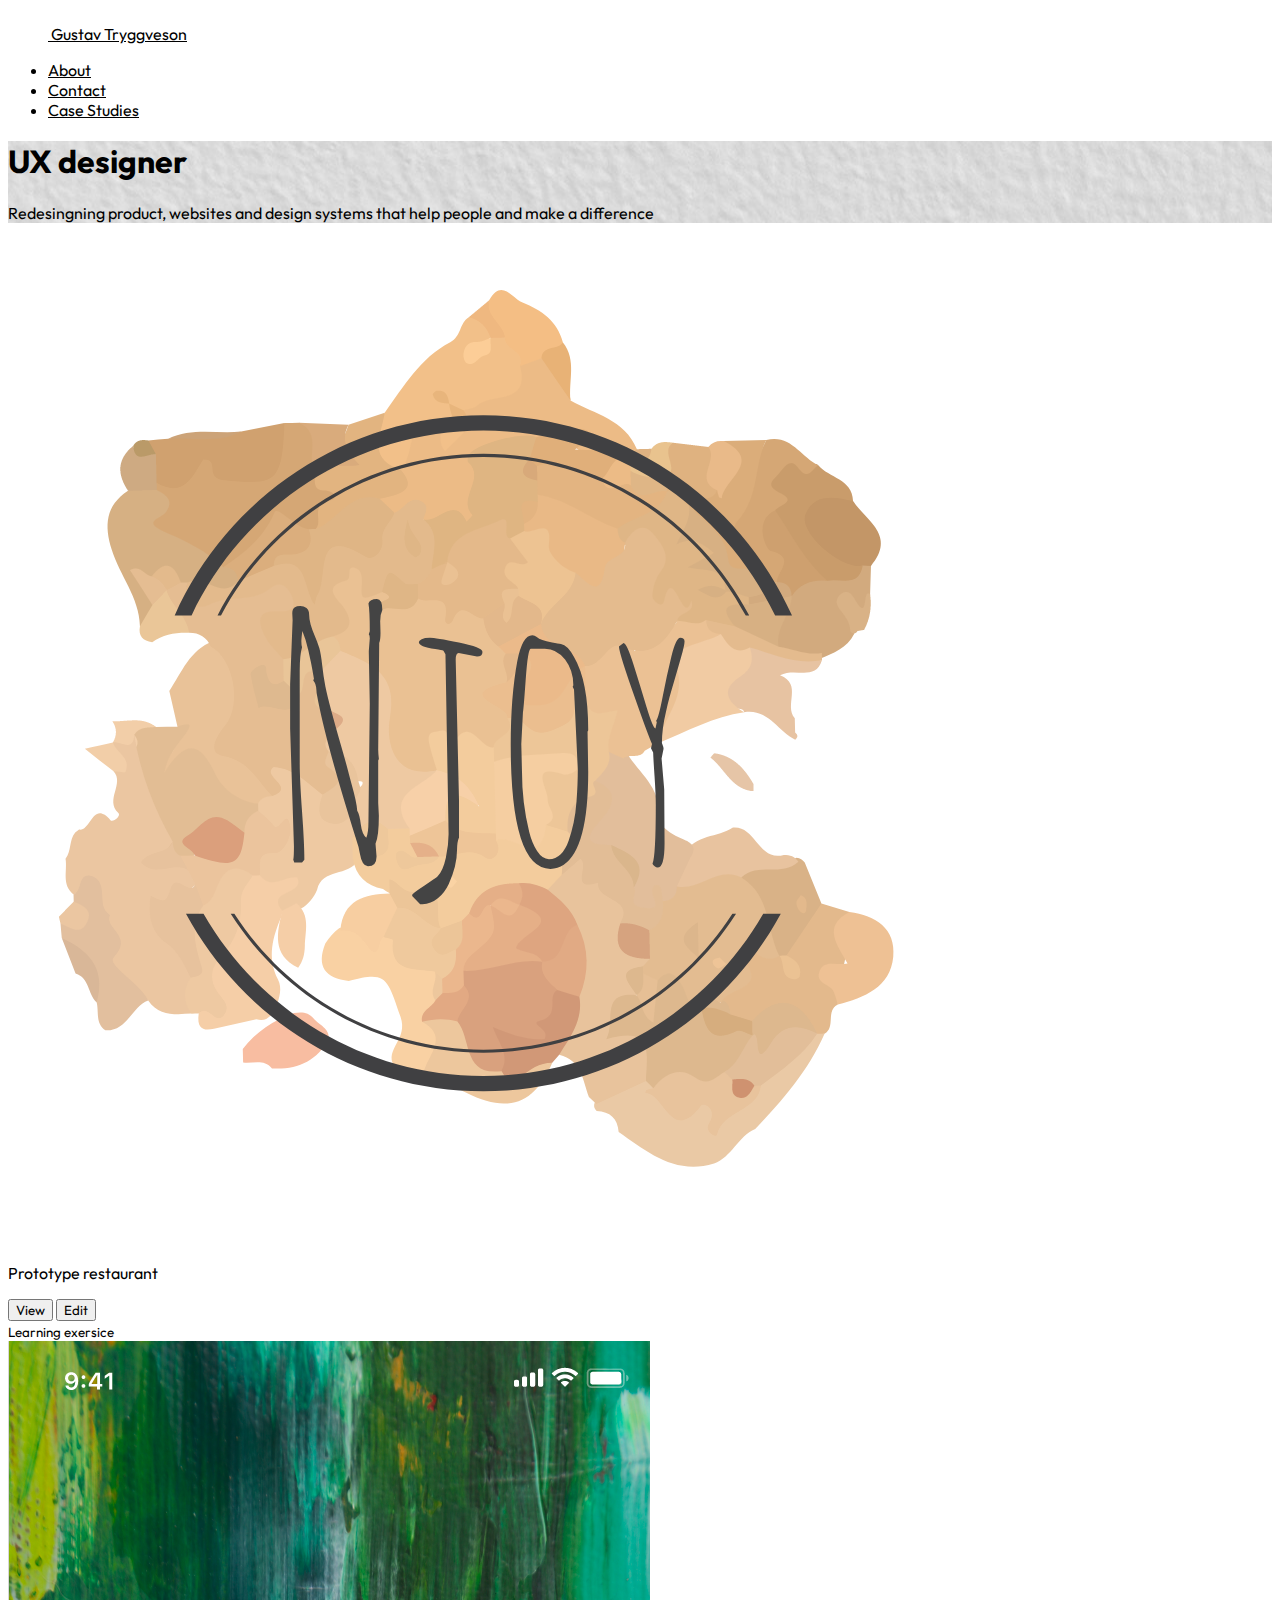
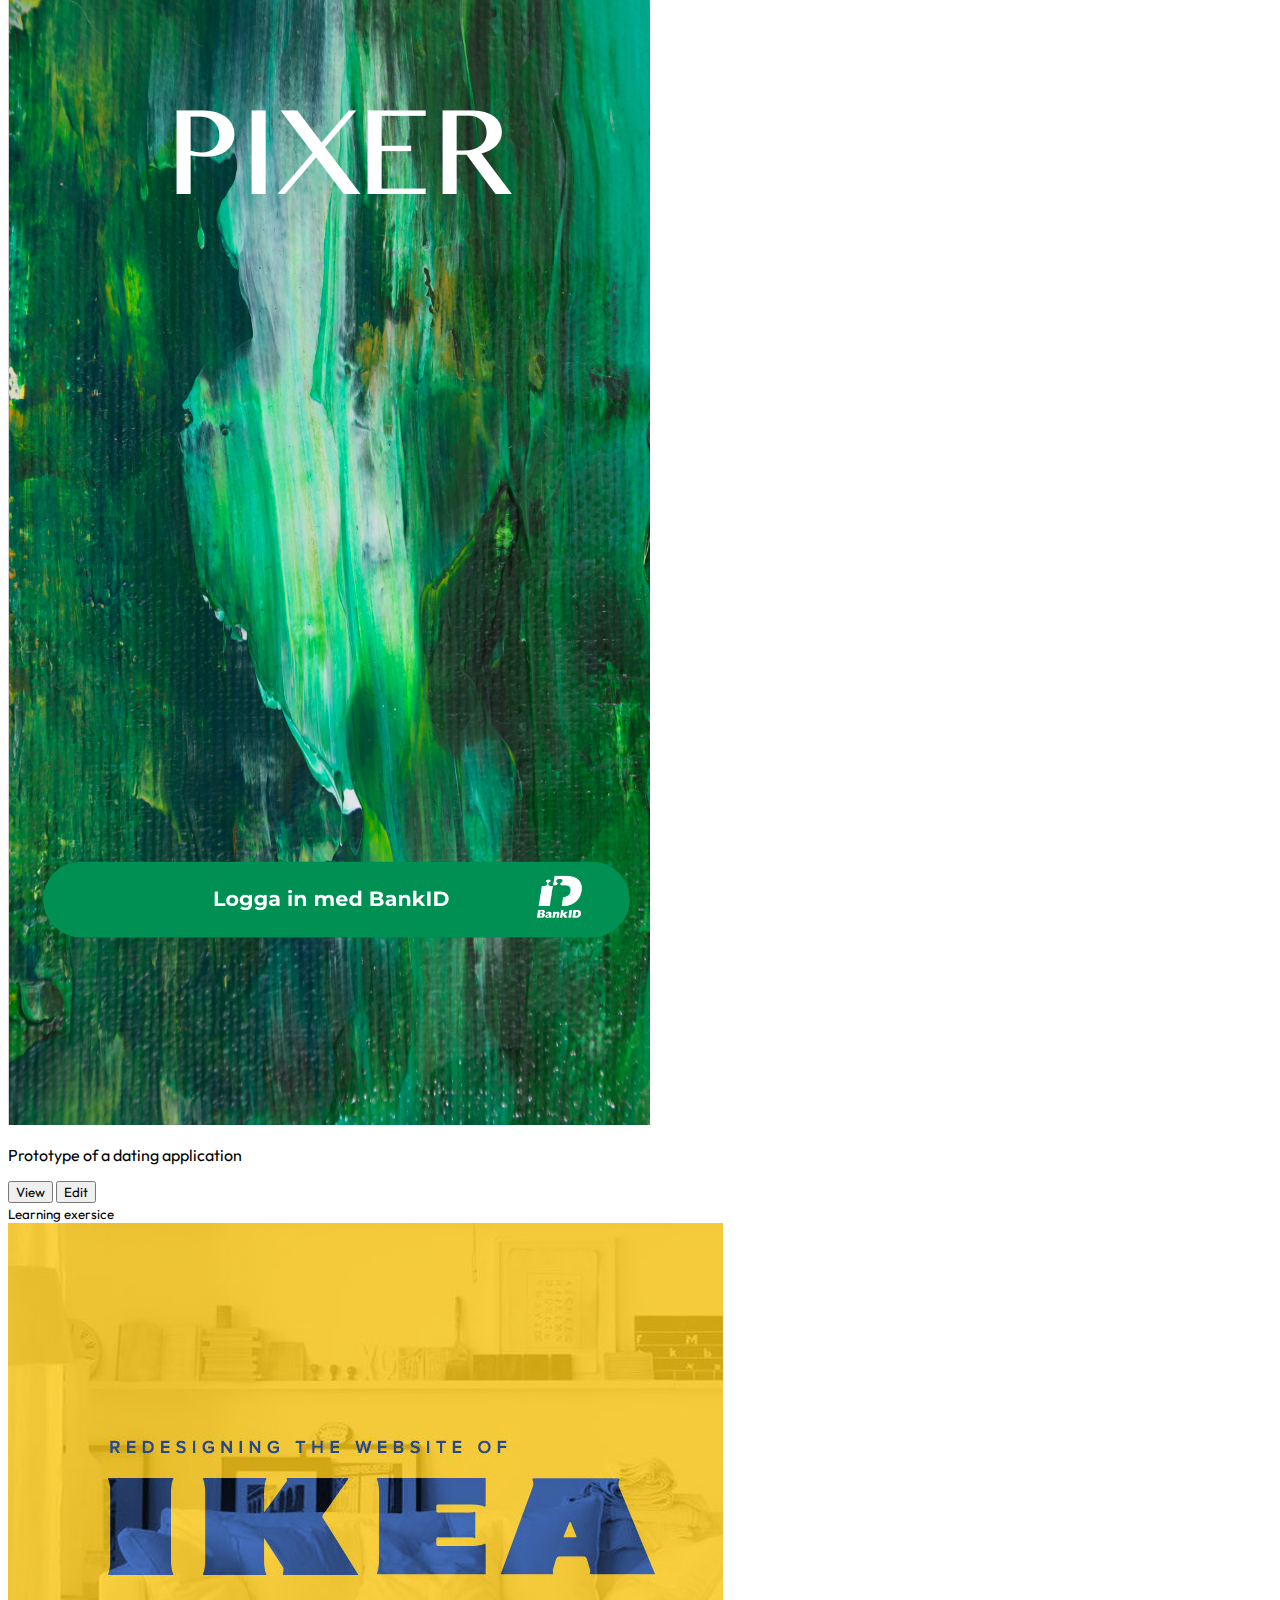
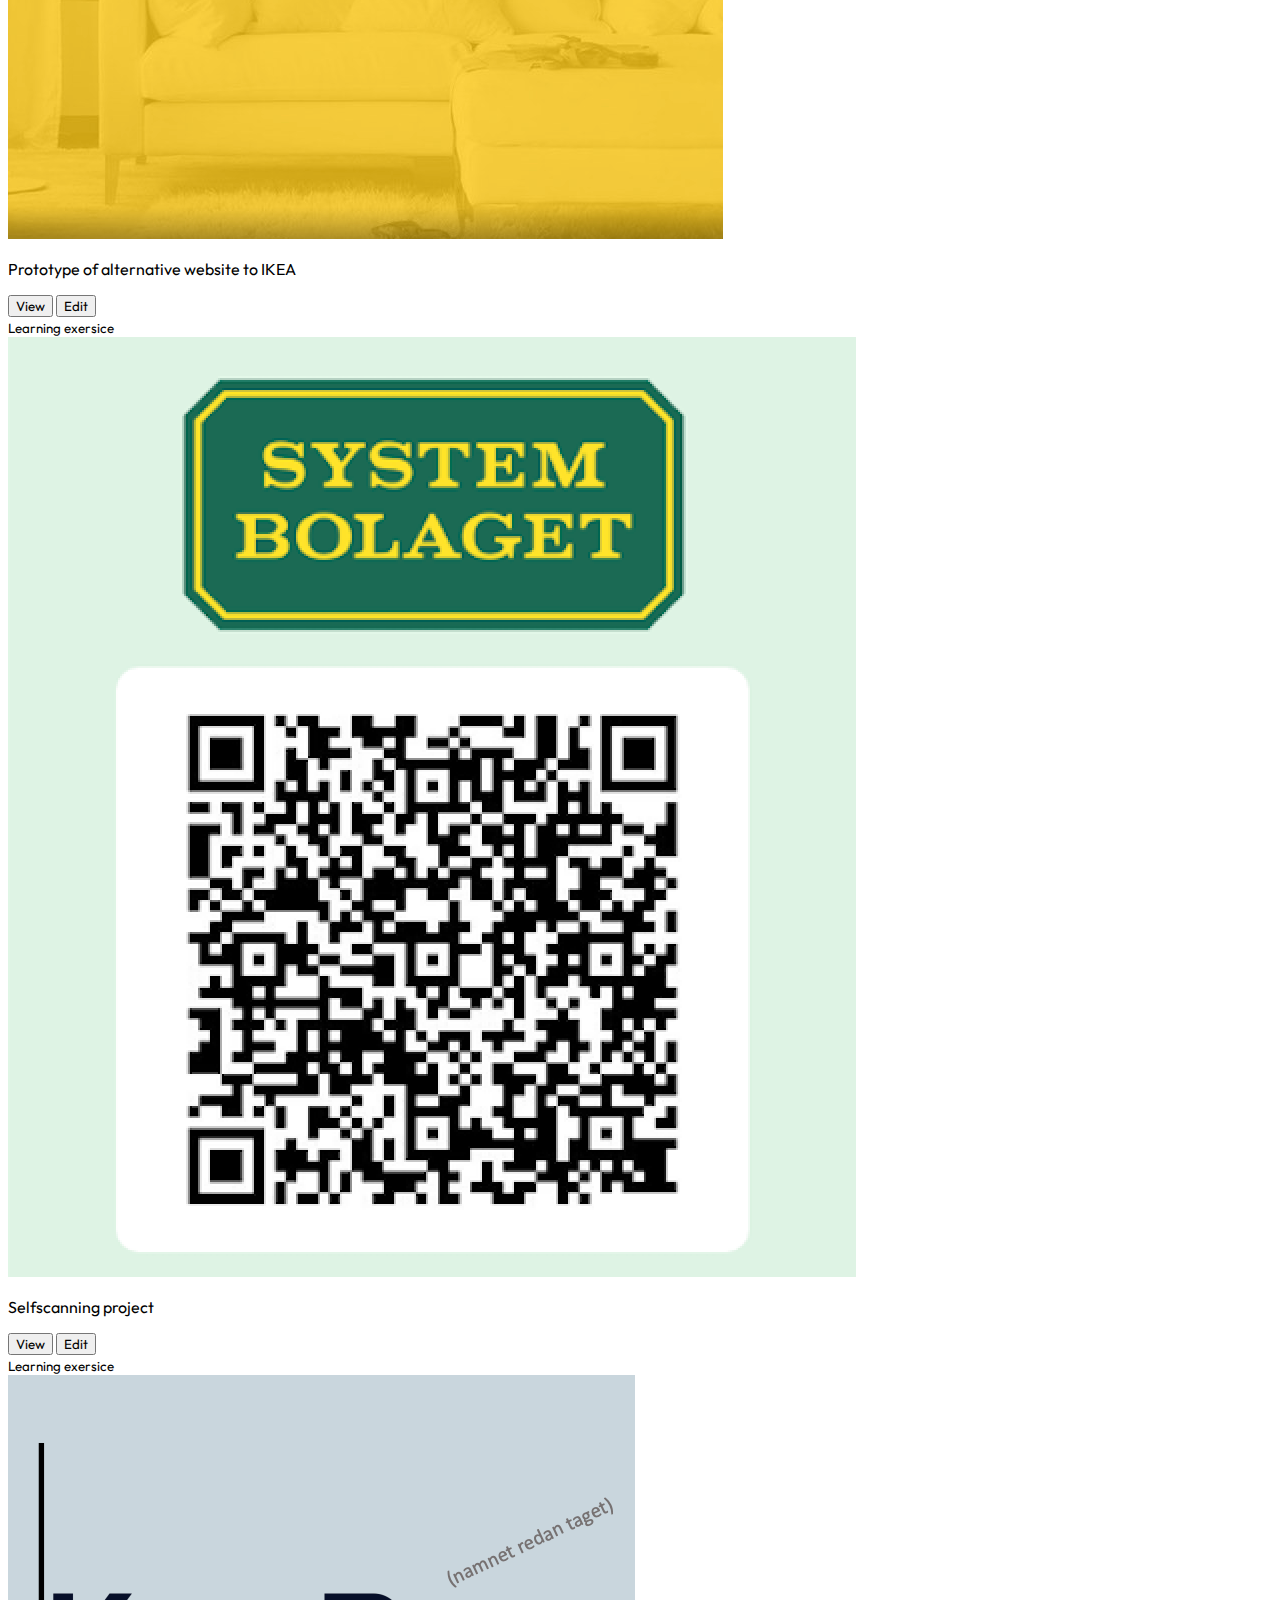
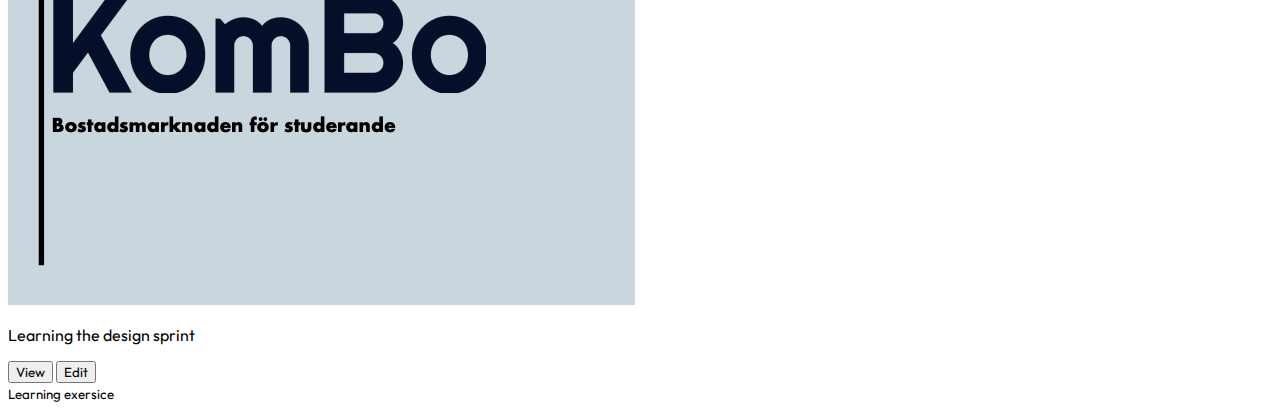
==== index.html @ 91d8a1f4 "First" ====
<!doctype html>
<html lang="en">

<head>
  <!-- Required meta tags -->
  <meta charset="utf-8">
  <meta name="viewport" content="width=device-width, initial-scale=1">

  <!-- Bootstrap CSS -->
  <link href="https://cdn.jsdelivr.net/npm/bootstrap@5.1.3/dist/css/bootstrap.min.css" rel="stylesheet"
    integrity="sha384-1BmE4kWBq78iYhFldvKuhfTAU6auU8tT94WrHftjDbrCEXSU1oBoqyl2QvZ6jIW3" crossorigin="anonymous">
  <link href="styles.css" rel="stylesheet">

  <title>Gustav Tryggveson</title>
</head>

<body>
  <!--Fixa så naven är delad på vardeera sida-->
  <nav class="container">
    <header class="d-flex flex-wrap justify-content-center py-3 mb-4 border-bottom">
      <a href="index.html" class="d-flex align-items-center mb-3 mb-md-0 me-md-auto text-dark text-decoration-none">
        <svg class="bi me-2" width="40" height="32">
          <use xlink:href="#bootstrap"></use>
        </svg>
        <span class="fs-4">Gustav Tryggveson</span>
      </a>

      <ul class="nav nav-pills">
        <li class="nav-item"><a href="#" class="nav-link" aria-current="page">About</a></li>
        <li class="nav-item"><a href="#" class="nav-link">Contact</a></li>
        <li class="nav-item"><a href="#" class="nav-link">Case Studies</a></li>
      </ul>
    </header>
  </nav>
  <div class="position-relative overflow-hidden p-3 p-md-5 m-md-3 text-center bg-light"
    style="background-image:url(img/background.jpeg);">
    <div class="card-img-overlay col-md-5 p-lg-5 mx-auto m-5">
      <h1 class="mx-auto display-4 fw-normal text-center">UX designer</h1>
      <p class="mx-auto lead fw-normal text-center">Redesingning product, websites and design systems that help people
        and make a difference
      </p>
    </div>
    <div class="product-device shadow-sm d-none d-md-block"></div>
    <div class="product-device product-device-2 shadow-sm d-none d-md-block"></div>
  </div>
  <div class="album py-5 bg-light">

    <div class="container">
      <div class="row row-cols-1 row-cols-sm-2 row-cols-md-3 g-3">
        <div class="col">
          <div class="card shadow-sm">
            <img src="img/njoylogo.png" class="img-thumbnail" alt="njoy">

            <div class="card-body">
              <p class="card-text">Prototype restaurant</p>
              <div class="d-flex justify-content-between align-items-center">
                <div class="btn-group">
                  <button type="button" class="btn btn-sm btn-outline-secondary">View</button>
                  <button type="button" class="btn btn-sm btn-outline-secondary">Edit</button>
                </div>
                <small class="text-muted">Learning exersice</small>
              </div>
            </div>
          </div>
        </div>

        <div class="col">
          <div class="card shadow-sm">
            <img src="img/pixer.png" class="img-thumbnail" alt="pixer">

            <div class="card-body">
              <p class="card-text">Prototype of a dating application</p>
              <div class="d-flex justify-content-between align-items-center">
                <div class="btn-group">
                  <button type="button" class="btn btn-sm btn-outline-secondary">View</button>
                  <button type="button" class="btn btn-sm btn-outline-secondary">Edit</button>
                </div>
                <small class="text-muted">Learning exersice</small>
              </div>
            </div>
          </div>
        </div>
        <div class="col">
          <div class="card shadow-sm">
            <img src="img/IKEA.png" class="img-thumbnail" alt="ikea">

            <div class="card-body">
              <p class="card-text">Prototype of alternative website to IKEA</p>
              <div class="d-flex justify-content-between align-items-center">
                <div class="btn-group">
                  <button type="button" class="btn btn-sm btn-outline-secondary">View</button>
                  <button type="button" class="btn btn-sm btn-outline-secondary">Edit</button>
                </div>
                <small class="text-muted">Learning exersice</small>
              </div>
            </div>
          </div>
        </div>
        <div class="col">
          <div class="card shadow-sm">
            <img src="img/systembolaget.png" class="img-thumbnail" alt="systembolaget">

            <div class="card-body">
              <p class="card-text">Selfscanning project</p>
              <div class="d-flex justify-content-between align-items-center">
                <div class="btn-group">
                  <button type="button" class="btn btn-sm btn-outline-secondary">View</button>
                  <button type="button" class="btn btn-sm btn-outline-secondary">Edit</button>
                </div>
                <small class="text-muted">Learning exersice</small>
              </div>
            </div>
          </div>
        </div>

        <div class="col">
          <div class="card shadow-sm">
            <img src="img/kombo.png" class="img-thumbnail" alt="kombo">

            <div class="card-body">
              <p class="card-text">Learning the design sprint</p>
              <div class="d-flex justify-content-between align-items-center">
                <div class="btn-group">
                  <button type="button" class="btn btn-sm btn-outline-secondary">View</button>
                  <button type="button" class="btn btn-sm btn-outline-secondary">Edit</button>
                </div>
                <small class="text-muted">Learning exersice</small>
              </div>
            </div>
          </div>
        </div>
      </div>
    </div>
  </div>
  </div>
</body>

</html>
---- styles.css ----
@import url('https://fonts.googleapis.com/css2?family=Comforter+Brush&family=Outfit:wght@700&display=swap');
@import "../node_modules/bootstrap/scss/utilities";
@import "../node_modules/bootstrap/scss/reboot";
@import "../node_modules/bootstrap/scss/type";
@import "../node_modules/bootstrap/scss/images";
@import "../node_modules/bootstrap/scss/containers";
@import "../node_modules/bootstrap/scss/grid";
@import "../node_modules/bootstrap/scss/helpers";
*{
    font-family: 'Comforter Brush', cursive;
    font-family: 'Outfit', sans-serif;
    color: black;
}
h1{
    color:black;
}
.nav-link{
    color:black;
}

.img-fluid .content{
    max-height: 300px;
    background-size: cover;
}
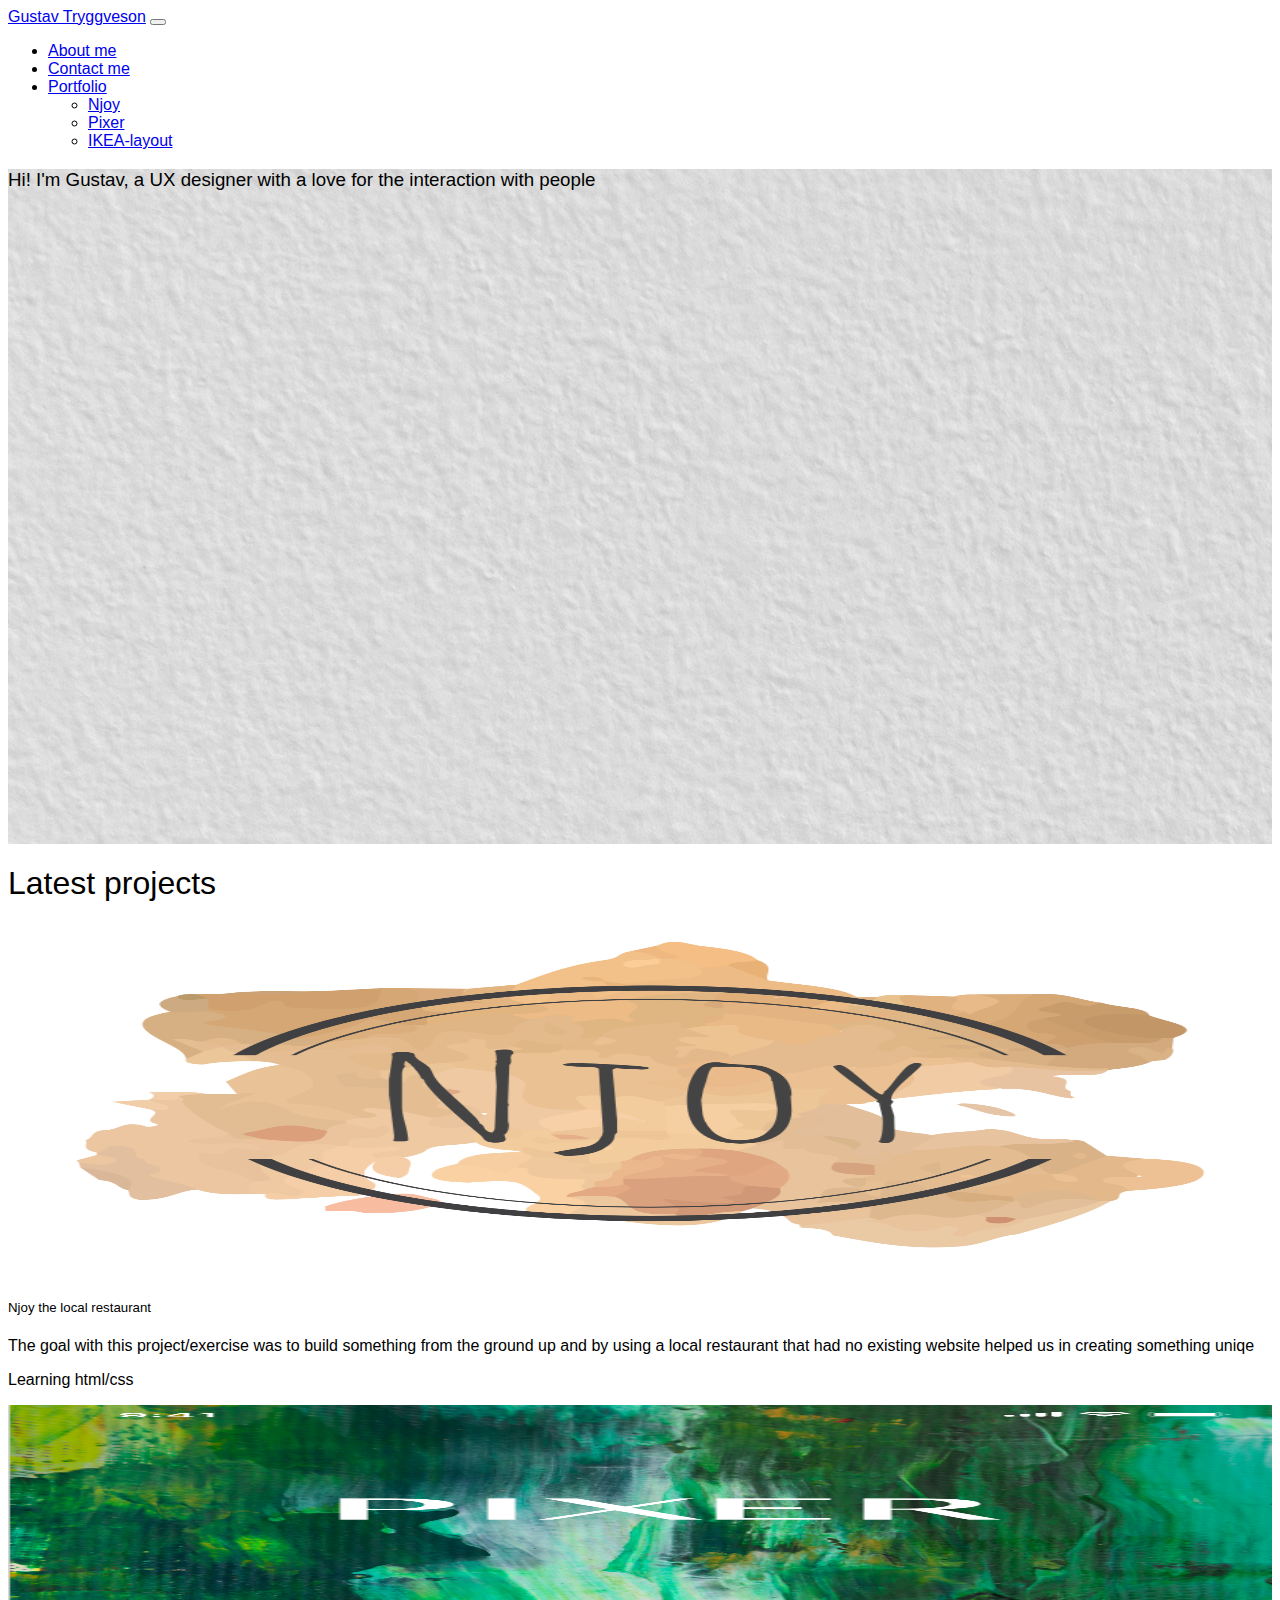
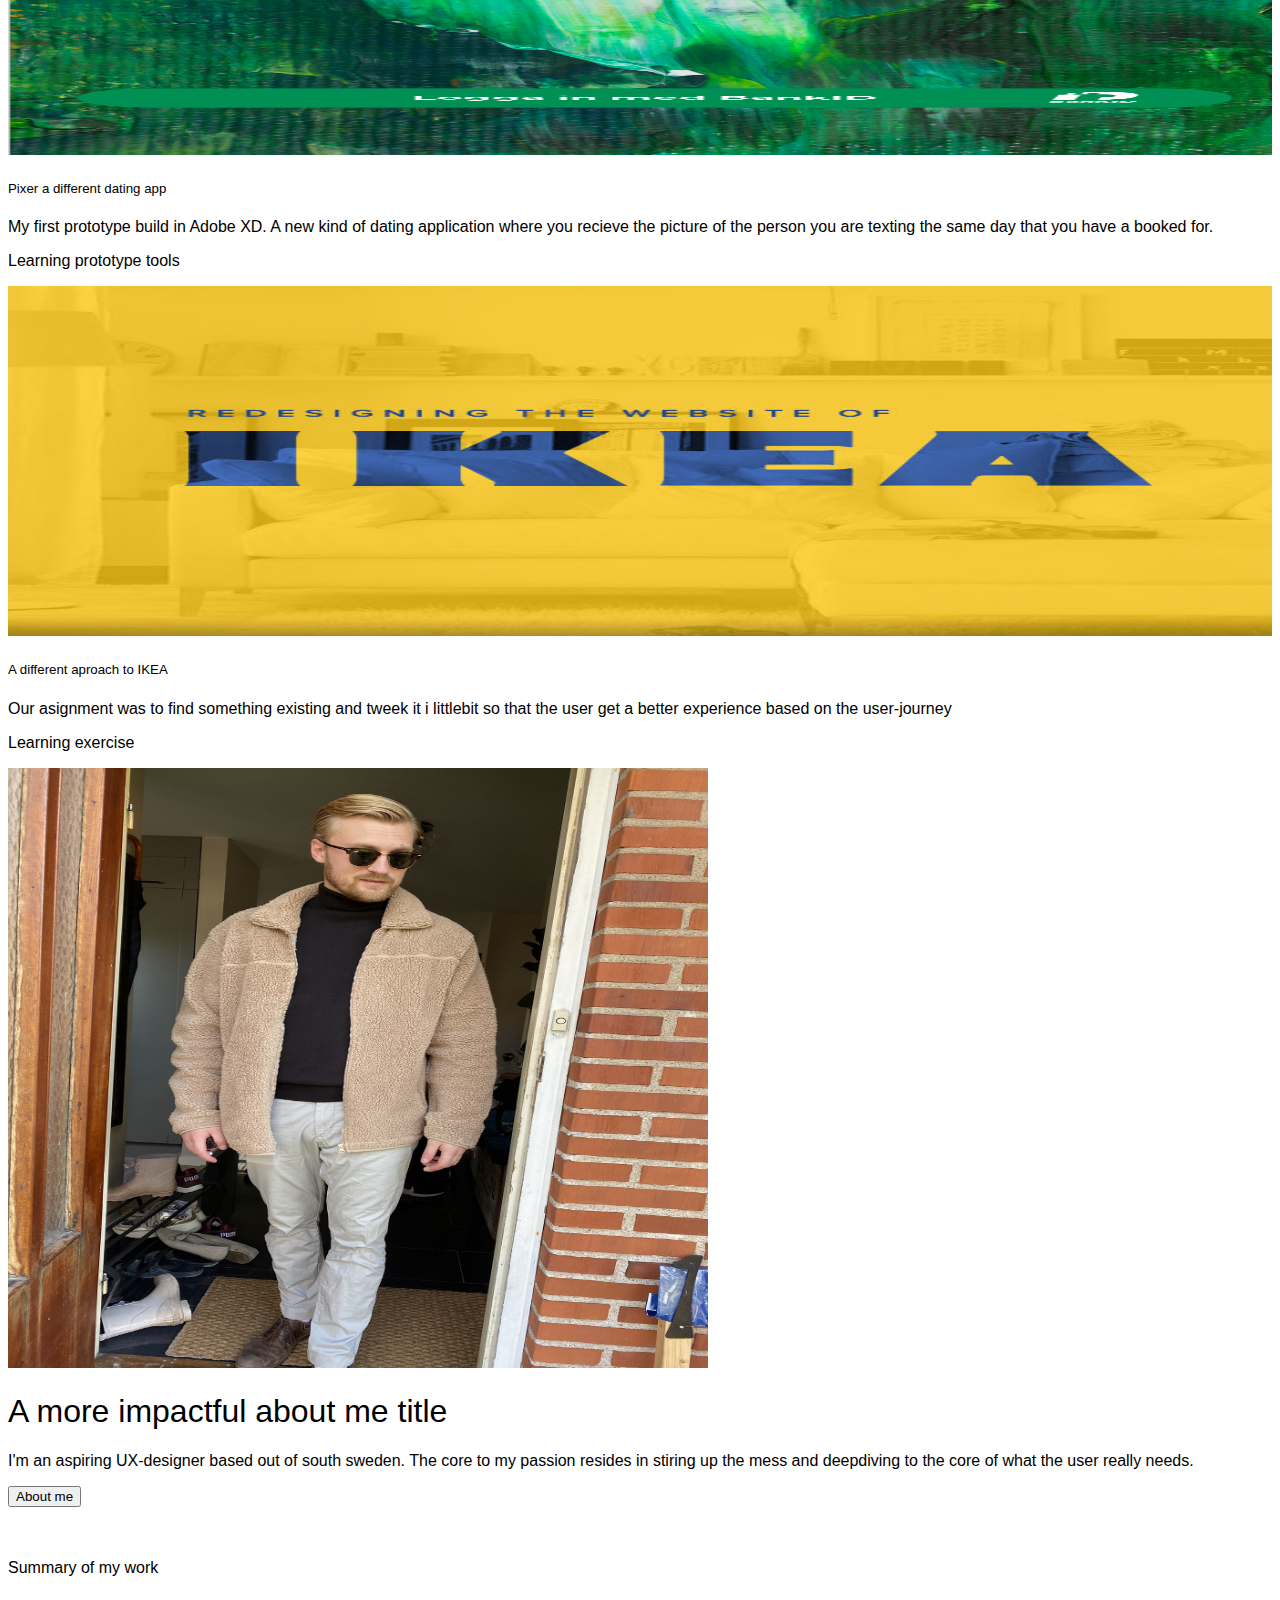
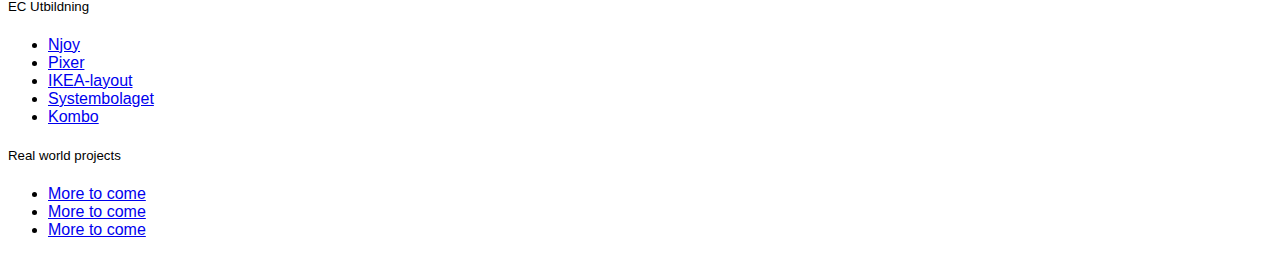
==== commit bd76b955: "Uppdatering 2" ====
--- a/index.html
+++ b/index.html
@@ -12,127 +12,151 @@
   <link href="styles.css" rel="stylesheet">
 
   <title>Gustav Tryggveson</title>
+
+
 </head>
 
-<body>
+<body class="bg-light">
+
   <!--Fixa så naven är delad på vardeera sida-->
-  <nav class="container">
-    <header class="d-flex flex-wrap justify-content-center py-3 mb-4 border-bottom">
-      <a href="index.html" class="d-flex align-items-center mb-3 mb-md-0 me-md-auto text-dark text-decoration-none">
-        <svg class="bi me-2" width="40" height="32">
-          <use xlink:href="#bootstrap"></use>
-        </svg>
-        <span class="fs-4">Gustav Tryggveson</span>
-      </a>
+  <nav class="navbar navbar-expand-lg navbar-light bg-light sticky-top">
+    <div class="container-fluid">
+      <a class="navbar-brand" href="index.html">Gustav Tryggveson</a>
+      <button class="navbar-toggler" type="button" data-bs-toggle="collapse" data-bs-target="#navbarNavDropdown"
+        aria-controls="navbarNavDropdown" aria-expanded="false" aria-label="Toggle navigation">
+        <span class="navbar-toggler-icon"></span>
+      </button>
+      <div class="collapse navbar-collapse" id="navbarNavDropdown">
+        <ul class="navbar-nav">
+          <li class="nav-item">
+            <a class="nav-link" href="#">About me</a>
+          </li>
+          <li class="nav-item">
+            <a class="nav-link" href="#">Contact me</a>
+          </li>
+          <li class="nav-item dropdown">
+            <a class="nav-link dropdown-toggle" href="#" id="navbarDropdownMenuLink" role="button"
+              data-bs-toggle="dropdown" aria-expanded="false">
+              Portfolio
+            </a>
+            <ul class="dropdown-menu" aria-labelledby="navbarDropdownMenuLink">
+              <li><a class="dropdown-item" href="#">Njoy</a></li>
+              <li><a class="dropdown-item" href="pixer.html">Pixer</a></li>
+              <li><a class="dropdown-item" href="#">IKEA-layout</a></li>
+            </ul>
+          </li>
+        </ul>
+      </div>
+    </div>
+  </nav>
+  <div class="d-flex justify-content-center align-items-center"
+    style="background-image: url(img/background.jpeg); height: 75vh;">
 
-      <ul class="nav nav-pills">
-        <li class="nav-item"><a href="#" class="nav-link" aria-current="page">About</a></li>
-        <li class="nav-item"><a href="#" class="nav-link">Contact</a></li>
-        <li class="nav-item"><a href="#" class="nav-link">Case Studies</a></li>
-      </ul>
-    </header>
-  </nav>
-  <div class="position-relative overflow-hidden p-3 p-md-5 m-md-3 text-center bg-light"
-    style="background-image:url(img/background.jpeg);">
-    <div class="card-img-overlay col-md-5 p-lg-5 mx-auto m-5">
-      <h1 class="mx-auto display-4 fw-normal text-center">UX designer</h1>
-      <p class="mx-auto lead fw-normal text-center">Redesingning product, websites and design systems that help people
-        and make a difference
-      </p>
+    <div class="d-flex justify-content-center align-items-center h-100 w-40">
+      <h3 class="col-8">Hi! I'm Gustav, a UX designer with a love for the interaction with people</h3>
     </div>
-    <div class="product-device shadow-sm d-none d-md-block"></div>
-    <div class="product-device product-device-2 shadow-sm d-none d-md-block"></div>
+
+
   </div>
-  <div class="album py-5 bg-light">
-
-    <div class="container">
-      <div class="row row-cols-1 row-cols-sm-2 row-cols-md-3 g-3">
+  <div class="container">
+    <div class="d-flex justify-content-center align-items-center h-100">
+      <h1>Latest projects</h1>
+    </div>
+    <div class="container justify-content-center align-items-center">
+      <div class="row">
         <div class="col">
-          <div class="card shadow-sm">
-            <img src="img/njoylogo.png" class="img-thumbnail" alt="njoy">
-
-            <div class="card-body">
-              <p class="card-text">Prototype restaurant</p>
-              <div class="d-flex justify-content-between align-items-center">
-                <div class="btn-group">
-                  <button type="button" class="btn btn-sm btn-outline-secondary">View</button>
-                  <button type="button" class="btn btn-sm btn-outline-secondary">Edit</button>
-                </div>
-                <small class="text-muted">Learning exersice</small>
-              </div>
-            </div>
-          </div>
+          <img src="img/njoylogo.png" class="img-fluid content-img" alt="njoy">
+        </div>
+        <div class="col">
+          <h5 class="card-title">Njoy the local restaurant</h5>
+          <p class="card-text">The goal with this project/exercise was to build something from the ground
+            up and by using a local restaurant that had no existing website helped us in creating something uniqe
+          </p>
+          <p class="card-subtitle">Learning html/css</p>
+        </div>
+      </div>
+      <div class="row">
+        <div class="col">
+          <a href="pixer.html"><img src="img/pixer.png" class="img-fluid content-img" alt="pixer"></a>
+        </div>
+        <div class="col">
+          <h5 class="card-title">Pixer a different dating app</h5>
+          <p class="card-text">My first prototype build in Adobe XD. A new kind of dating application
+            where you recieve the picture of the person you are texting the same day that you have a booked for.</p>
+          <p class="card-subtitle">Learning prototype tools</p>
         </div>
 
+      </div>
+      <div class="row">
         <div class="col">
-          <div class="card shadow-sm">
-            <img src="img/pixer.png" class="img-thumbnail" alt="pixer">
-
-            <div class="card-body">
-              <p class="card-text">Prototype of a dating application</p>
-              <div class="d-flex justify-content-between align-items-center">
-                <div class="btn-group">
-                  <button type="button" class="btn btn-sm btn-outline-secondary">View</button>
-                  <button type="button" class="btn btn-sm btn-outline-secondary">Edit</button>
-                </div>
-                <small class="text-muted">Learning exersice</small>
-              </div>
-            </div>
-          </div>
+          <img src="img/IKEA.png" class="img-fluid content-img" alt="ikea">
         </div>
         <div class="col">
-          <div class="card shadow-sm">
-            <img src="img/IKEA.png" class="img-thumbnail" alt="ikea">
-
-            <div class="card-body">
-              <p class="card-text">Prototype of alternative website to IKEA</p>
-              <div class="d-flex justify-content-between align-items-center">
-                <div class="btn-group">
-                  <button type="button" class="btn btn-sm btn-outline-secondary">View</button>
-                  <button type="button" class="btn btn-sm btn-outline-secondary">Edit</button>
-                </div>
-                <small class="text-muted">Learning exersice</small>
-              </div>
-            </div>
-          </div>
-        </div>
-        <div class="col">
-          <div class="card shadow-sm">
-            <img src="img/systembolaget.png" class="img-thumbnail" alt="systembolaget">
-
-            <div class="card-body">
-              <p class="card-text">Selfscanning project</p>
-              <div class="d-flex justify-content-between align-items-center">
-                <div class="btn-group">
-                  <button type="button" class="btn btn-sm btn-outline-secondary">View</button>
-                  <button type="button" class="btn btn-sm btn-outline-secondary">Edit</button>
-                </div>
-                <small class="text-muted">Learning exersice</small>
-              </div>
-            </div>
-          </div>
+          <h5 class="card-title">A different aproach to IKEA</h5>
+          <p class="card-text">Our asignment was to find something existing and tweek it i littlebit so
+            that the user get a better experience based on the user-journey</p>
+          <p class="card-subtitle">Learning exercise</p>
         </div>
 
-        <div class="col">
-          <div class="card shadow-sm">
-            <img src="img/kombo.png" class="img-thumbnail" alt="kombo">
-
-            <div class="card-body">
-              <p class="card-text">Learning the design sprint</p>
-              <div class="d-flex justify-content-between align-items-center">
-                <div class="btn-group">
-                  <button type="button" class="btn btn-sm btn-outline-secondary">View</button>
-                  <button type="button" class="btn btn-sm btn-outline-secondary">Edit</button>
-                </div>
-                <small class="text-muted">Learning exersice</small>
-              </div>
-            </div>
-          </div>
-        </div>
       </div>
     </div>
   </div>
   </div>
+  <div class="container">
+    <div class="container col-xxl-8 px-4 py-5">
+      <div class="row flex-lg-row align-items-center g-5 py-5">
+        <div class="col-10 col-sm-8 col-lg-4">
+          <img src="img/gustav.jpeg" class="d-block mx-lg-auto img-fluid aboutme" alt="Picture of me" width="700"
+            height="600" loading="lazy">
+        </div>
+        <div class="col-lg-6">
+          <h1 class="display-5 fw-bold lh-1 mb-3">A more impactful about me title</h1>
+          <p class="lead">I'm an aspiring UX-designer based out of south sweden. The core to my passion resides in
+            stiring up the mess and deepdiving to the core of what the user really needs. </p>
+          <button type="button" class="btn btn-outline-secondary btn-lg px-4">About me</button>
+        </div>
+
+      </div>
+    </div>
+
+  </div>
+  <footer class="row row-cols-5 py-5 my-5 border-top">
+
+    <div class="col">
+      <a href="/" class="d-flex align-items-center mb-3 link-dark text-decoration-none">
+        <svg class="bi me-2" width="40" height="32">
+          <use xlink:href="#bootstrap"></use>
+        </svg>
+      </a>
+      <p class="text-muted">Summary of my work</p>
+    </div>
+
+    <div class="col">
+
+    </div>
+
+    <div class="col">
+      <h5>EC Utbildning</h5>
+      <ul class="nav flex-column">
+        <li class="nav-item mb-2"><a href="#" class="nav-link p-0 text-muted">Njoy</a></li>
+        <li class="nav-item mb-2"><a href="#" class="nav-link p-0 text-muted">Pixer</a></li>
+        <li class="nav-item mb-2"><a href="#" class="nav-link p-0 text-muted">IKEA-layout</a></li>
+        <li class="nav-item mb-2"><a href="#" class="nav-link p-0 text-muted">Systembolaget</a></li>
+        <li class="nav-item mb-2"><a href="#" class="nav-link p-0 text-muted">Kombo</a></li>
+      </ul>
+    </div>
+
+    <div class="col">
+      <h5>Real world projects</h5>
+      <ul class="nav flex-column">
+        <li class="nav-item mb-2"><a href="#" class="nav-link p-0 text-muted">More to come</a></li>
+        <li class="nav-item mb-2"><a href="#" class="nav-link p-0 text-muted">More to come</a></li>
+        <li class="nav-item mb-2"><a href="#" class="nav-link p-0 text-muted">More to come</a></li>
+      </ul>
+    </div>
+
+
+  </footer>
 </body>
 
 </html>--- a/styles.css
+++ b/styles.css
@@ -6,20 +6,80 @@
 @import "../node_modules/bootstrap/scss/containers";
 @import "../node_modules/bootstrap/scss/grid";
 @import "../node_modules/bootstrap/scss/helpers";
-*{
-    font-family: 'Comforter Brush', cursive;
-    font-family: 'Outfit', sans-serif;
-    color: black;
-}
-h1{
-    color:black;
-}
-.nav-link{
-    color:black;
+
+* {
+    
+    font-family: 'Lato', sans-serif;
+    font-weight: 400;
+    box-sizing: border-box;
 }
 
-.img-fluid .content{
-    max-height: 300px;
+
+.content {
+    height: 300px;
+    max-width: 100%;
     background-size: cover;
 }
 
+
+.stretch {
+    padding-left: 0rem;
+    padding-right: 0rem;
+    width: 100%;
+    margin-right: auto;
+    margin-right: auto;
+}
+
+
+.compact {
+    width: 600px;
+}
+
+.control {
+    height: 350px;
+    width: 100%;
+    align-items: center;
+    background-size: cover;
+    background-position: center;
+    background-repeat: no-repeat;
+    background-color: rgb(255, 255, 255);
+}
+
+img.content-img {
+    height: 350px;
+    width: 100%;
+    align-items: center;
+    background-size: cover;
+    background-position: center;
+    background-repeat: no-repeat;
+}
+
+
+div .card .subtitle {
+    transition: 0.5s;
+    color: transparent;
+    font-weight: 100;
+    background-color: rgba(0, 0, 0, 0)
+}
+
+div .card:hover .subtitle {
+    transition: 0.5s;
+    color: white;
+    font-weight: 100;
+    background-color: rgba(0, 0, 0, 0.5)
+}
+
+
+@media only screen and (max-width:800px) {
+    img.card-img {
+        height: 300px;
+    }
+
+}
+
+@media only screen and (max-width:600px) {
+    img.card-img {
+        height: 275px;
+    }
+
+}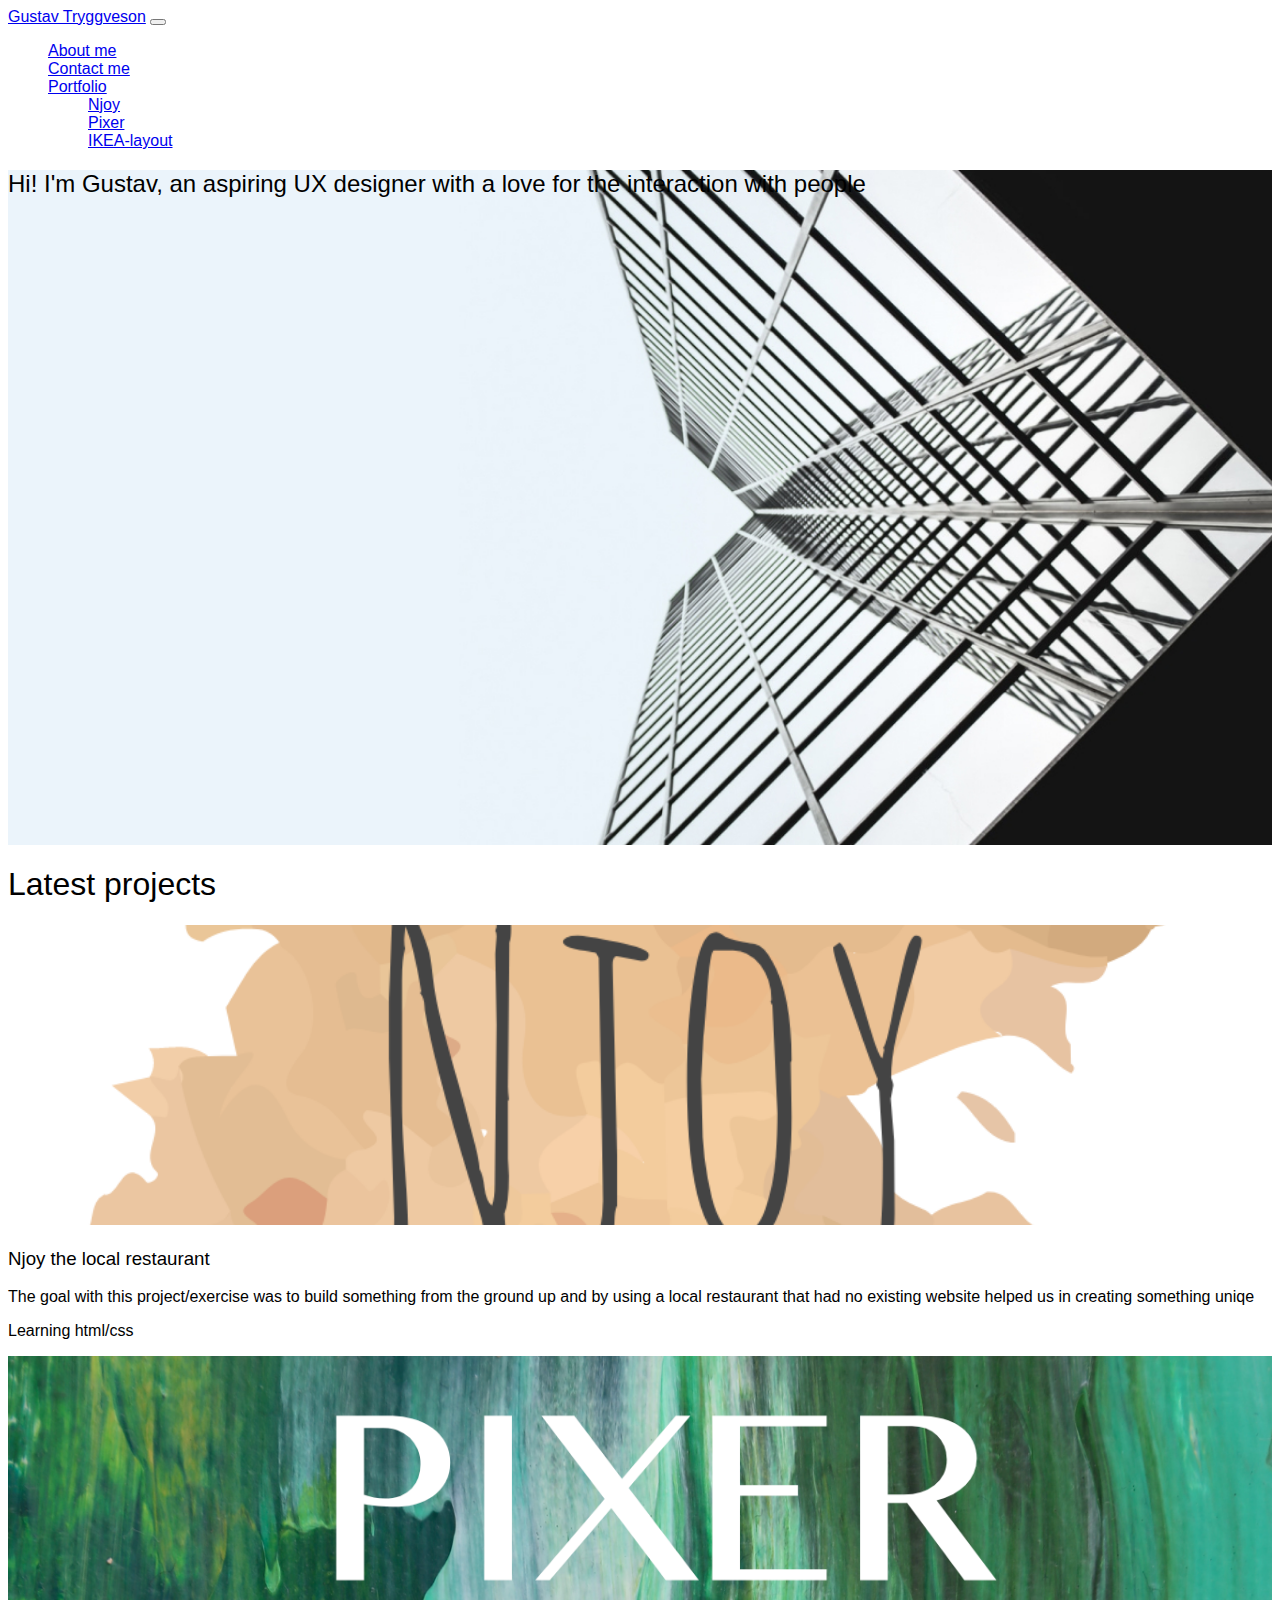
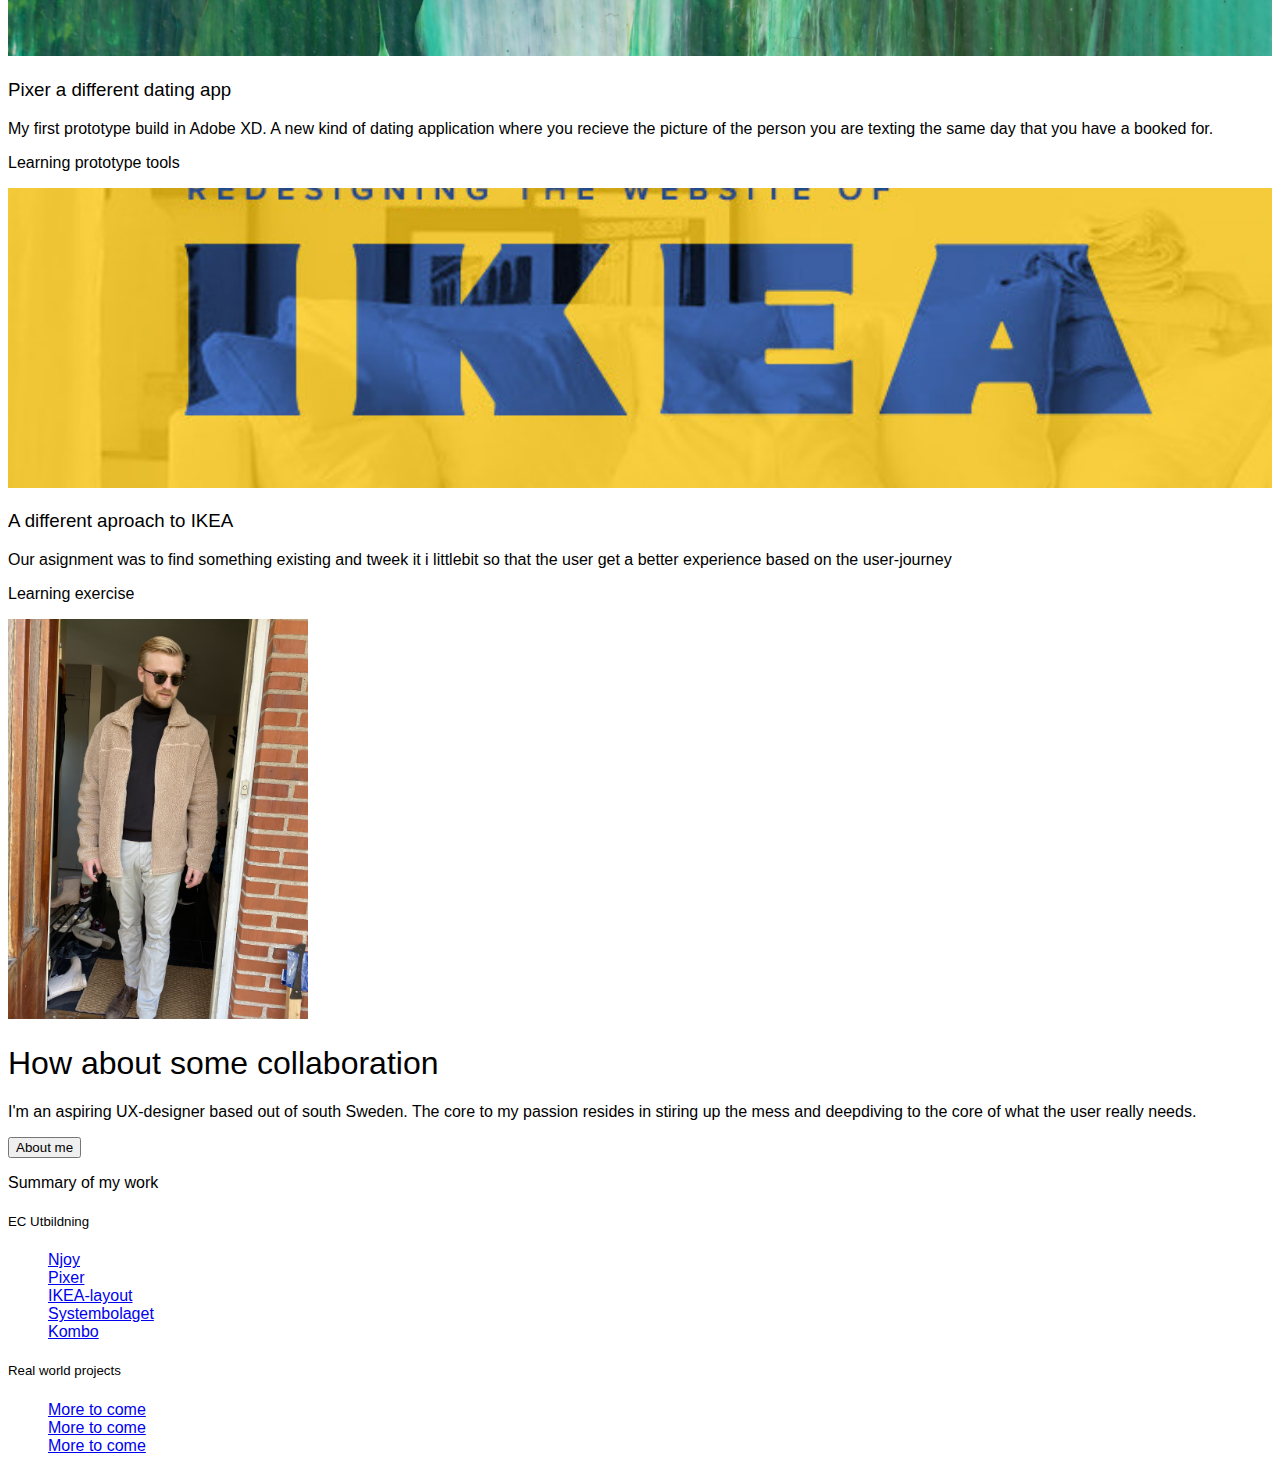
==== commit 853bcfd6: "Final design" ====
--- a/index.html
+++ b/index.html
@@ -2,24 +2,27 @@
 <html lang="en">
 
 <head>
-  <!-- Required meta tags -->
-  <meta charset="utf-8">
-  <meta name="viewport" content="width=device-width, initial-scale=1">
+    <!-- Required meta tags -->
+    <meta charset="utf-8">
+    <meta name="viewport" content="width=device-width, initial-scale=1">
 
-  <!-- Bootstrap CSS -->
-  <link href="https://cdn.jsdelivr.net/npm/bootstrap@5.1.3/dist/css/bootstrap.min.css" rel="stylesheet"
-    integrity="sha384-1BmE4kWBq78iYhFldvKuhfTAU6auU8tT94WrHftjDbrCEXSU1oBoqyl2QvZ6jIW3" crossorigin="anonymous">
-  <link href="styles.css" rel="stylesheet">
-
-  <title>Gustav Tryggveson</title>
+    <!-- Bootstrap CSS -->
+    <link href="https://cdn.jsdelivr.net/npm/bootstrap@5.1.3/dist/css/bootstrap.min.css" rel="stylesheet"
+        integrity="sha384-1BmE4kWBq78iYhFldvKuhfTAU6auU8tT94WrHftjDbrCEXSU1oBoqyl2QvZ6jIW3" crossorigin="anonymous">
+    <link href="styles.css" rel="stylesheet">
+    <link rel="icon" type="image/x-icon" href="img/favicongt.png">
+    <title>Gustav Tryggveson</title>
 
 
+    <script src="https://cdn.jsdelivr.net/npm/@popperjs/core@2.10.2/dist/umd/popper.min.js" integrity="sha384-7+zCNj/IqJ95wo16oMtfsKbZ9ccEh31eOz1HGyDuCQ6wgnyJNSYdrPa03rtR1zdB" crossorigin="anonymous"></script>
+    <script src="https://cdn.jsdelivr.net/npm/bootstrap@5.1.3/dist/js/bootstrap.min.js" integrity="sha384-QJHtvGhmr9XOIpI6YVutG+2QOK9T+ZnN4kzFN1RtK3zEFEIsxhlmWl5/YESvpZ13" crossorigin="anonymous"></script>
+    
 </head>
 
 <body class="bg-light">
 
-  <!--Fixa så naven är delad på vardeera sida-->
-  <nav class="navbar navbar-expand-lg navbar-light bg-light sticky-top">
+  <!--Getting the dropdown to work is a pain-->
+  <nav class="navbar navbar-expand-lg navbar-light bg-light sticky-top border-bottom">
     <div class="container-fluid">
       <a class="navbar-brand" href="index.html">Gustav Tryggveson</a>
       <button class="navbar-toggler" type="button" data-bs-toggle="collapse" data-bs-target="#navbarNavDropdown"
@@ -29,10 +32,10 @@
       <div class="collapse navbar-collapse" id="navbarNavDropdown">
         <ul class="navbar-nav">
           <li class="nav-item">
-            <a class="nav-link" href="#">About me</a>
+            <a class="nav-link" href="aboutme.html">About me</a>
           </li>
           <li class="nav-item">
-            <a class="nav-link" href="#">Contact me</a>
+            <a class="nav-link" href="aboutme.html#contactme">Contact me</a>
           </li>
           <li class="nav-item dropdown">
             <a class="nav-link dropdown-toggle" href="#" id="navbarDropdownMenuLink" role="button"
@@ -40,102 +43,97 @@
               Portfolio
             </a>
             <ul class="dropdown-menu" aria-labelledby="navbarDropdownMenuLink">
-              <li><a class="dropdown-item" href="#">Njoy</a></li>
+              <li><a class="dropdown-item" href="pixer.html">Njoy</a></li>
               <li><a class="dropdown-item" href="pixer.html">Pixer</a></li>
-              <li><a class="dropdown-item" href="#">IKEA-layout</a></li>
+              <li><a class="dropdown-item" href="pixer.html">IKEA-layout</a></li>
             </ul>
           </li>
         </ul>
       </div>
     </div>
   </nav>
-  <div class="d-flex justify-content-center align-items-center"
-    style="background-image: url(img/background.jpeg); height: 75vh;">
+  <div class="d-flex imgcrop justify-content-center align-items-center"
+    style="background-image: url(img/background.jpg); height: 75vh;">
 
-    <div class="d-flex justify-content-center align-items-center h-100 w-40">
-      <h3 class="col-8">Hi! I'm Gustav, a UX designer with a love for the interaction with people</h3>
+    <div class="d-flex justify-content-left align-items-center h-100 w-40">
+      <h2 class="col-lg-6">Hi! I'm Gustav, an aspiring UX designer with a love for the interaction with people</h2>
     </div>
 
 
   </div>
-  <div class="container">
+  <article>
     <div class="d-flex justify-content-center align-items-center h-100">
-      <h1>Latest projects</h1>
+      <h1 class="fs-1 fw-bold">Latest projects</h1>
     </div>
-    <div class="container justify-content-center align-items-center">
-      <div class="row">
-        <div class="col">
-          <img src="img/njoylogo.png" class="img-fluid content-img" alt="njoy">
+    <div class="my-3 container-lg justify-content-center align-items-center">
+      <div class="row flex-lg-row align-items-center g-5 py-5 border-bottom">
+        <div class="mx-3 col-lg-3">
+          <img src="img/njoylogo.png" class="img-fluid mx-auto d-block content-img" alt="njoy">
         </div>
-        <div class="col">
-          <h5 class="card-title">Njoy the local restaurant</h5>
-          <p class="card-text">The goal with this project/exercise was to build something from the ground
+        <div class="mx-3 col-lg">
+          <h3 class="fs-1">Njoy the local restaurant</h3>
+          <p class="lead">The goal with this project/exercise was to build something from the ground
             up and by using a local restaurant that had no existing website helped us in creating something uniqe
           </p>
           <p class="card-subtitle">Learning html/css</p>
         </div>
       </div>
-      <div class="row">
-        <div class="col">
-          <a href="pixer.html"><img src="img/pixer.png" class="img-fluid content-img" alt="pixer"></a>
+      <div class="row flex-lg-row align-items-center g-5 py-5 border-bottom">
+        <div class="mx-3 col-lg-3">
+          <a href="pixer.html"><img src="img/pixerlogo.png" class="img-fluid content-img" alt="pixer"></a>
         </div>
-        <div class="col">
-          <h5 class="card-title">Pixer a different dating app</h5>
-          <p class="card-text">My first prototype build in Adobe XD. A new kind of dating application
+        <div class="mx-3 col-lg">
+          <h3 class="fs-1">Pixer a different dating app</h3>
+          <p class="lead">My first prototype build in Adobe XD. A new kind of dating application
             where you recieve the picture of the person you are texting the same day that you have a booked for.</p>
           <p class="card-subtitle">Learning prototype tools</p>
         </div>
 
       </div>
-      <div class="row">
-        <div class="col">
+      <div class="row flex-lg-row align-items-center g-5 py-5 border-bottom">
+        <div class="mx-3 col-lg-3">
           <img src="img/IKEA.png" class="img-fluid content-img" alt="ikea">
         </div>
-        <div class="col">
-          <h5 class="card-title">A different aproach to IKEA</h5>
-          <p class="card-text">Our asignment was to find something existing and tweek it i littlebit so
+        <div class="mx-3 col-lg">
+          <h3 class="fs-1">A different aproach to IKEA</h3>
+          <p class="lead">Our asignment was to find something existing and tweek it i littlebit so
             that the user get a better experience based on the user-journey</p>
           <p class="card-subtitle">Learning exercise</p>
         </div>
 
       </div>
     </div>
-  </div>
-  </div>
-  <div class="container">
+  </article>
+
+
+
+  <div class="my-3 container col-12">
     <div class="container col-xxl-8 px-4 py-5">
       <div class="row flex-lg-row align-items-center g-5 py-5">
-        <div class="col-10 col-sm-8 col-lg-4">
-          <img src="img/gustav.jpeg" class="d-block mx-lg-auto img-fluid aboutme" alt="Picture of me" width="700"
+        <div class="col-lg">
+          <img src="img/gustav.jpeg" class="d-block mx-lg-auto img-fluid aboutme" alt="Picture of me" 
             height="600" loading="lazy">
         </div>
-        <div class="col-lg-6">
-          <h1 class="display-5 fw-bold lh-1 mb-3">A more impactful about me title</h1>
-          <p class="lead">I'm an aspiring UX-designer based out of south sweden. The core to my passion resides in
+        <div class="col-lg">
+          <h1 class="display-5 fw-bold fs-5 lh-1 mb-3">How about some collaboration</h1>
+          <p class="lead">I'm an aspiring UX-designer based out of south Sweden. The core to my passion resides in
             stiring up the mess and deepdiving to the core of what the user really needs. </p>
-          <button type="button" class="btn btn-outline-secondary btn-lg px-4">About me</button>
+          <a href="aboutme.html"><button type="button" class="btn btn-outline-secondary btn-lg px-4">About
+              me</button></a>
         </div>
 
       </div>
     </div>
 
   </div>
-  <footer class="row row-cols-5 py-5 my-5 border-top">
-
-    <div class="col">
-      <a href="/" class="d-flex align-items-center mb-3 link-dark text-decoration-none">
-        <svg class="bi me-2" width="40" height="32">
-          <use xlink:href="#bootstrap"></use>
-        </svg>
-      </a>
-      <p class="text-muted">Summary of my work</p>
+  <footer class="row row-cols-5 py-5 my-5 border-top mx-5 text-center">
+ 
+    <div class="col-lg ">
+      
+      <p class="text-muted ">Summary of my work</p>
     </div>
 
-    <div class="col">
-
-    </div>
-
-    <div class="col">
+    <div class="col-lg">
       <h5>EC Utbildning</h5>
       <ul class="nav flex-column">
         <li class="nav-item mb-2"><a href="#" class="nav-link p-0 text-muted">Njoy</a></li>
@@ -146,7 +144,7 @@
       </ul>
     </div>
 
-    <div class="col">
+    <div class="col-lg">
       <h5>Real world projects</h5>
       <ul class="nav flex-column">
         <li class="nav-item mb-2"><a href="#" class="nav-link p-0 text-muted">More to come</a></li>
--- a/styles.css
+++ b/styles.css
@@ -12,6 +12,7 @@
     font-family: 'Lato', sans-serif;
     font-weight: 400;
     box-sizing: border-box;
+    list-style-type: none;
 }
 
 
@@ -30,9 +31,31 @@
     margin-right: auto;
 }
 
-
+.my-8{
+    margin-top: 5rem;
+    margin-bottom: 5rem;
+}
 .compact {
     width: 600px;
+}
+
+.aboutme{
+    max-height: 400px;
+    
+}
+
+.sm-icon{
+    height: 3rem;
+    width: 3rem;
+}
+
+.mb-7{
+    margin-bottom: 8rem;
+}
+
+.col{
+    padding-left: 0px;
+    padding-right: 0px;
 }
 
 .control {
@@ -45,23 +68,42 @@
     background-color: rgb(255, 255, 255);
 }
 
-img.content-img {
-    height: 350px;
+img.content-img, .control{
+    height: 400px;
     width: 100%;
-    align-items: center;
     background-size: cover;
     background-position: center;
     background-repeat: no-repeat;
+    object-fit: cover;
+}
+img.content-img, .control, .start{
+  height: 75vh;
+   
+}
+
+
+img.content-img{
+    height: 300px;
+}
+
+div .card{
+    border:0px;
+    border-radius: 0px;
+   
 }
 
 
 div .card .subtitle {
+    position: absolute;
     transition: 0.5s;
     color: transparent;
     font-weight: 100;
     background-color: rgba(0, 0, 0, 0)
 }
-
+ div.col-lg-6{
+     margin-left: 1rem;
+     margin-right: 1rem;
+ }
 div .card:hover .subtitle {
     transition: 0.5s;
     color: white;
@@ -69,17 +111,21 @@
     background-color: rgba(0, 0, 0, 0.5)
 }
 
-
-@media only screen and (max-width:800px) {
-    img.card-img {
-        height: 300px;
-    }
-
+.row{
+    --bs-gutter-x: 0rem;
 }
 
-@media only screen and (max-width:600px) {
-    img.card-img {
-        height: 275px;
-    }
+.carousel-item {
+    height: 50vh;
+    background-size: cover;
+    background-position: center;
+    background-repeat: no-repeat;
+    object-fit: cover;
+}
 
+.imgcrop {
+    background-size: cover;
+    background-position: center;
+    background-repeat: no-repeat;
+    object-fit: cover;
 }